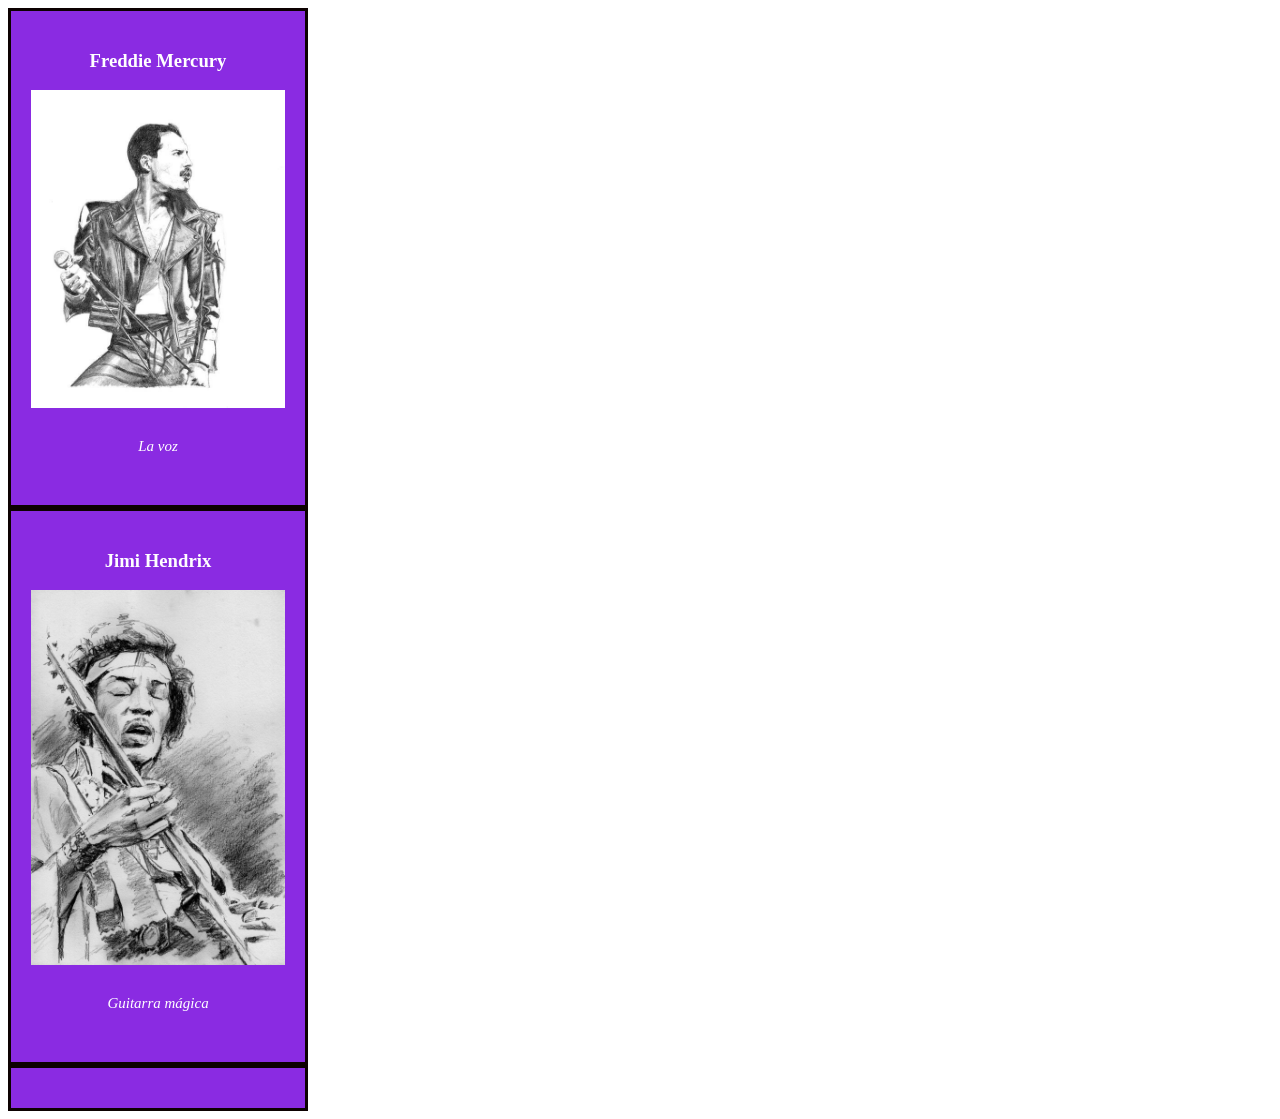
==== boxmodel.html @ c976001e "boxmodel" ====
<!doctype html>
<html lang="en">
  <head>
    <link rel="stylesheet" href="css/boxmodel.css" />
    <meta charset="UTF-8" />
    <meta name="viewport" content="width=device-width, initial-scale=1.0" />
    <title>Document</title>
  </head>
  <body>
    <div class="card">
        <h3> Freddie Mercury</h3>
        <img src="img/Freddie.jpg" alt="Freddie Mercury">
        <p> La voz</p>
    </div>

    <div class="card">
      <h3>Jimi Hendrix</h3>
      <img src="img/Jimi1.jpg" alt="Jimi Hendrix" />
      <p>Guitarra mágica</p>
    </div>

    <div class="card"></div>
  </body>
</html>
---- css/boxmodel.css ----
.card{
  box-sizing: border-box;
    width: 300px;
    height: auto;
    padding: 20px; /* La imagen se alejará 20px del borde */
    border: 3px solid #0d0101;
    background-color: blueviolet;

}

 .card img {
    width: 100%;  /* Se acopla al ancho interno de la caja */
    height: auto; /* Mantiene la proporción original */
    display: block; 
}

.card p {
    padding: 15px;
    color: white;
    text-align: center;
    font-style: italic;
    font-size: 15px;
}
.card h3 {

    color: white;
    text-align: center;
}
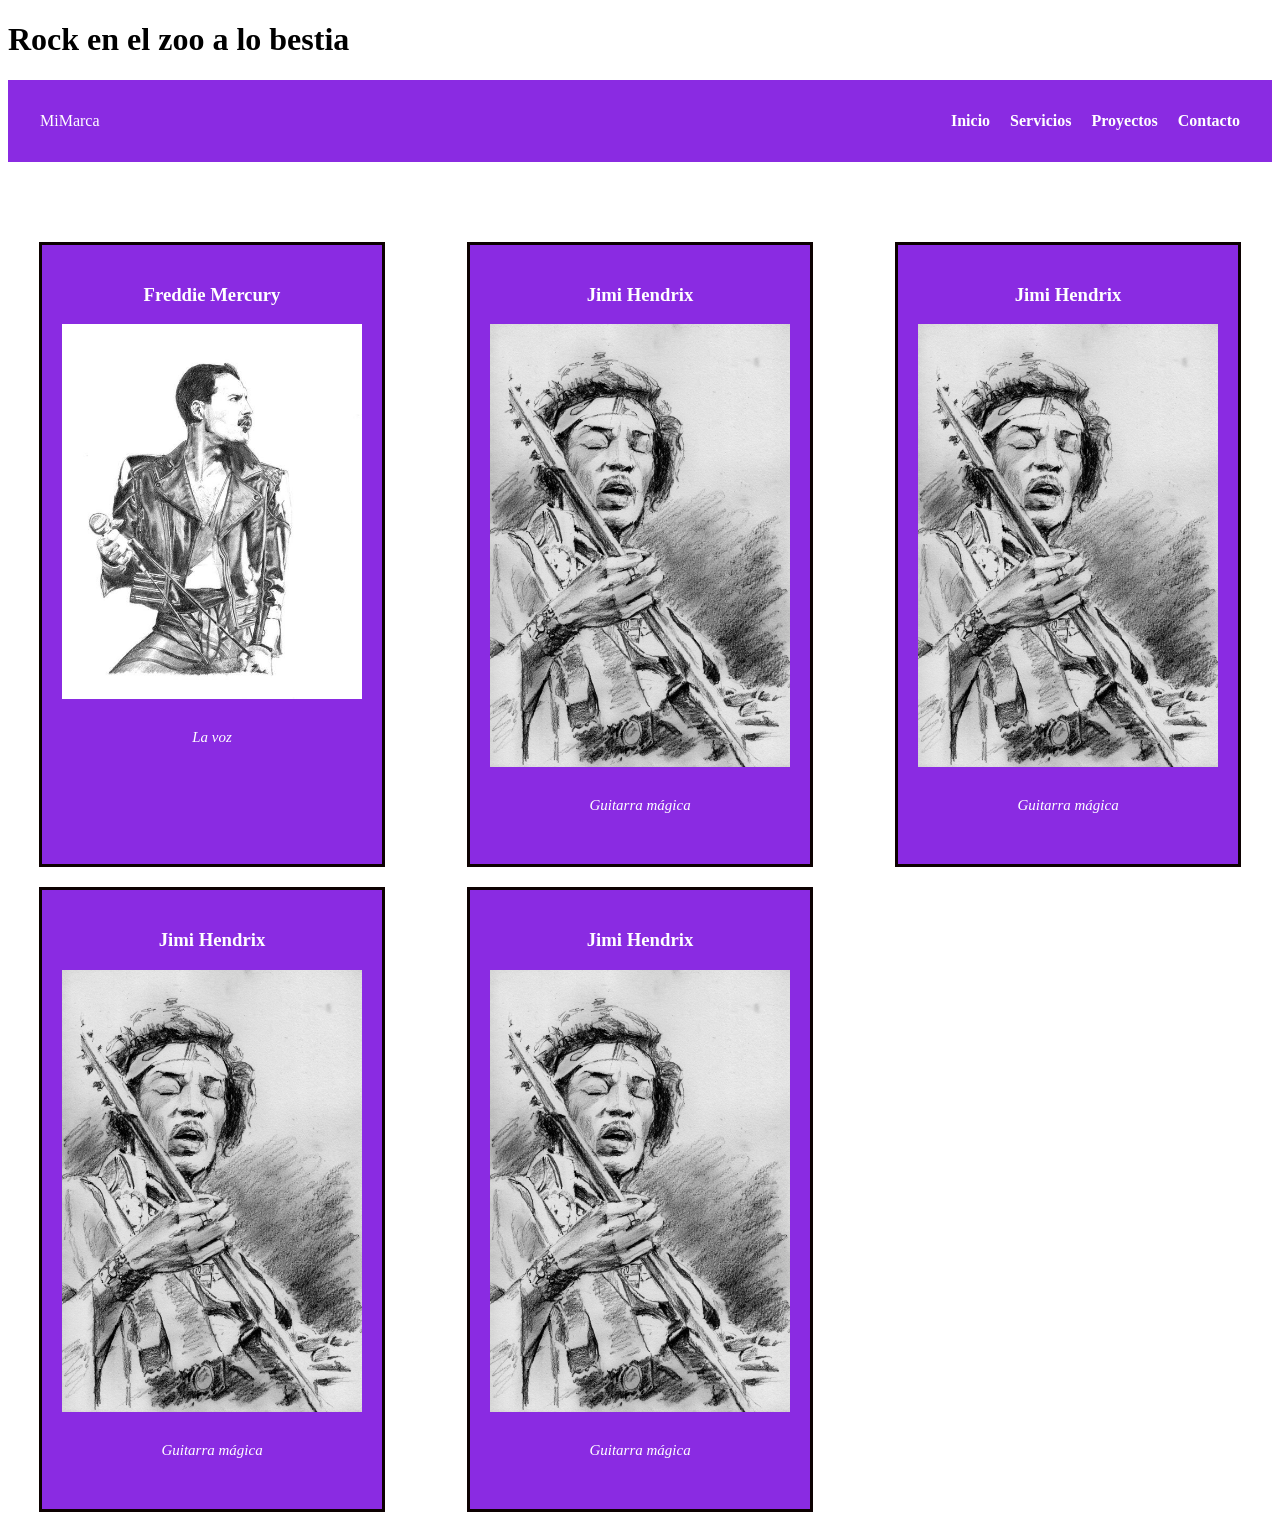
==== commit 91b6fca6: "boxmodel,flexbox, grid" ====
--- a/boxmodel.html
+++ b/boxmodel.html
@@ -7,18 +7,53 @@
     <title>Document</title>
   </head>
   <body>
-    <div class="card">
-        <h3> Freddie Mercury</h3>
-        <img src="img/Freddie.jpg" alt="Freddie Mercury">
-        <p> La voz</p>
-    </div>
+    <header>
 
-    <div class="card">
-      <h3>Jimi Hendrix</h3>
-      <img src="img/Jimi1.jpg" alt="Jimi Hendrix" />
-      <p>Guitarra mágica</p>
-    </div>
+        <h1>Rock en el zoo <span>a lo bestia</span></h1>
+        
+      <nav class="navbar">
+        <div class="logo">MiMarca</div>
+        <ul class="nav-links">
+          <li><a href="#">Inicio</a></li>
+          <li><a href="#">Servicios</a></li>
+          <li><a href="#">Proyectos</a></li>
+          <li><a href="#">Contacto</a></li>
+        </ul>
+      </nav>
+    </header>
 
-    <div class="card"></div>
+    <main>
+    <section class="contenedor-card">
+      <div class="card">
+        <h3>Freddie Mercury</h3>
+        <img src="img/Freddie.jpg" alt="Freddie Mercury" />
+        <p>La voz</p>
+      </div>
+
+      <div class="card">
+        <h3>Jimi Hendrix</h3>
+        <img src="img/Jimi1.jpg" alt="Jimi Hendrix" />
+        <p>Guitarra mágica</p>
+      </div>
+
+      <div class="card">
+        <h3>Jimi Hendrix</h3>
+        <img src="img/Jimi1.jpg" alt="Jimi Hendrix" />
+        <p>Guitarra mágica</p>
+      </div>
+
+      <div class="card">
+        <h3>Jimi Hendrix</h3>
+        <img src="img/Jimi1.jpg" alt="Jimi Hendrix" />
+        <p>Guitarra mágica</p>
+      </div>
+
+      <div class="card">
+        <h3>Jimi Hendrix</h3>
+        <img src="img/Jimi1.jpg" alt="Jimi Hendrix" />
+        <p>Guitarra mágica</p>
+      </div>
+    </section>
+    </main>
   </body>
 </html>
--- a/css/boxmodel.css
+++ b/css/boxmodel.css
@@ -2,9 +2,44 @@
 
 
 
+/* HEADER*/
+
+.navbar {
+    display: flex;
+    justify-content: space-between; /* Empuja el logo a la izquierda y enlaces a la derecha */
+    align-items: center;    /* Centra todo verticalmente */
+    padding: 1rem 2rem;
+    margin-bottom: 5rem;
+    background-color: blueviolet;
+    color: rgb(255, 255, 255);
+}
+
+.nav-links {
+    display: flex;          /* Hace que los <li> se pongan en fila */
+    list-style: none;       /* Quita los puntos de la lista */
+    gap: 20px;              /* Crea espacio entre los enlaces sin usar margin */
+}
+
+.nav-links a {
+    color: white;
+    text-decoration: none;  /* Quita el subrayado */
+    font-weight: bold;
+    transition: color 0.3s;
+}
+
+.nav-links a:hover {
+    color: blueviolet;      /* Cambia el color al pasar el mouse */
+}
+.contenedor-card {
+    display: grid;
+    /* Corrección aquí: */
+    grid-template-columns: repeat(3, 1fr); 
+    gap: 20px; /* Importante para que las tarjetas no se peguen entre sí */
+    justify-items: center; /* Esto centra cada tarjeta horizontalmente dentro de su columna */
+}
 
 .card{
-  box-sizing: border-box;
+    
     width: 300px;
     height: auto;
     padding: 20px; /* La imagen se alejará 20px del borde */
